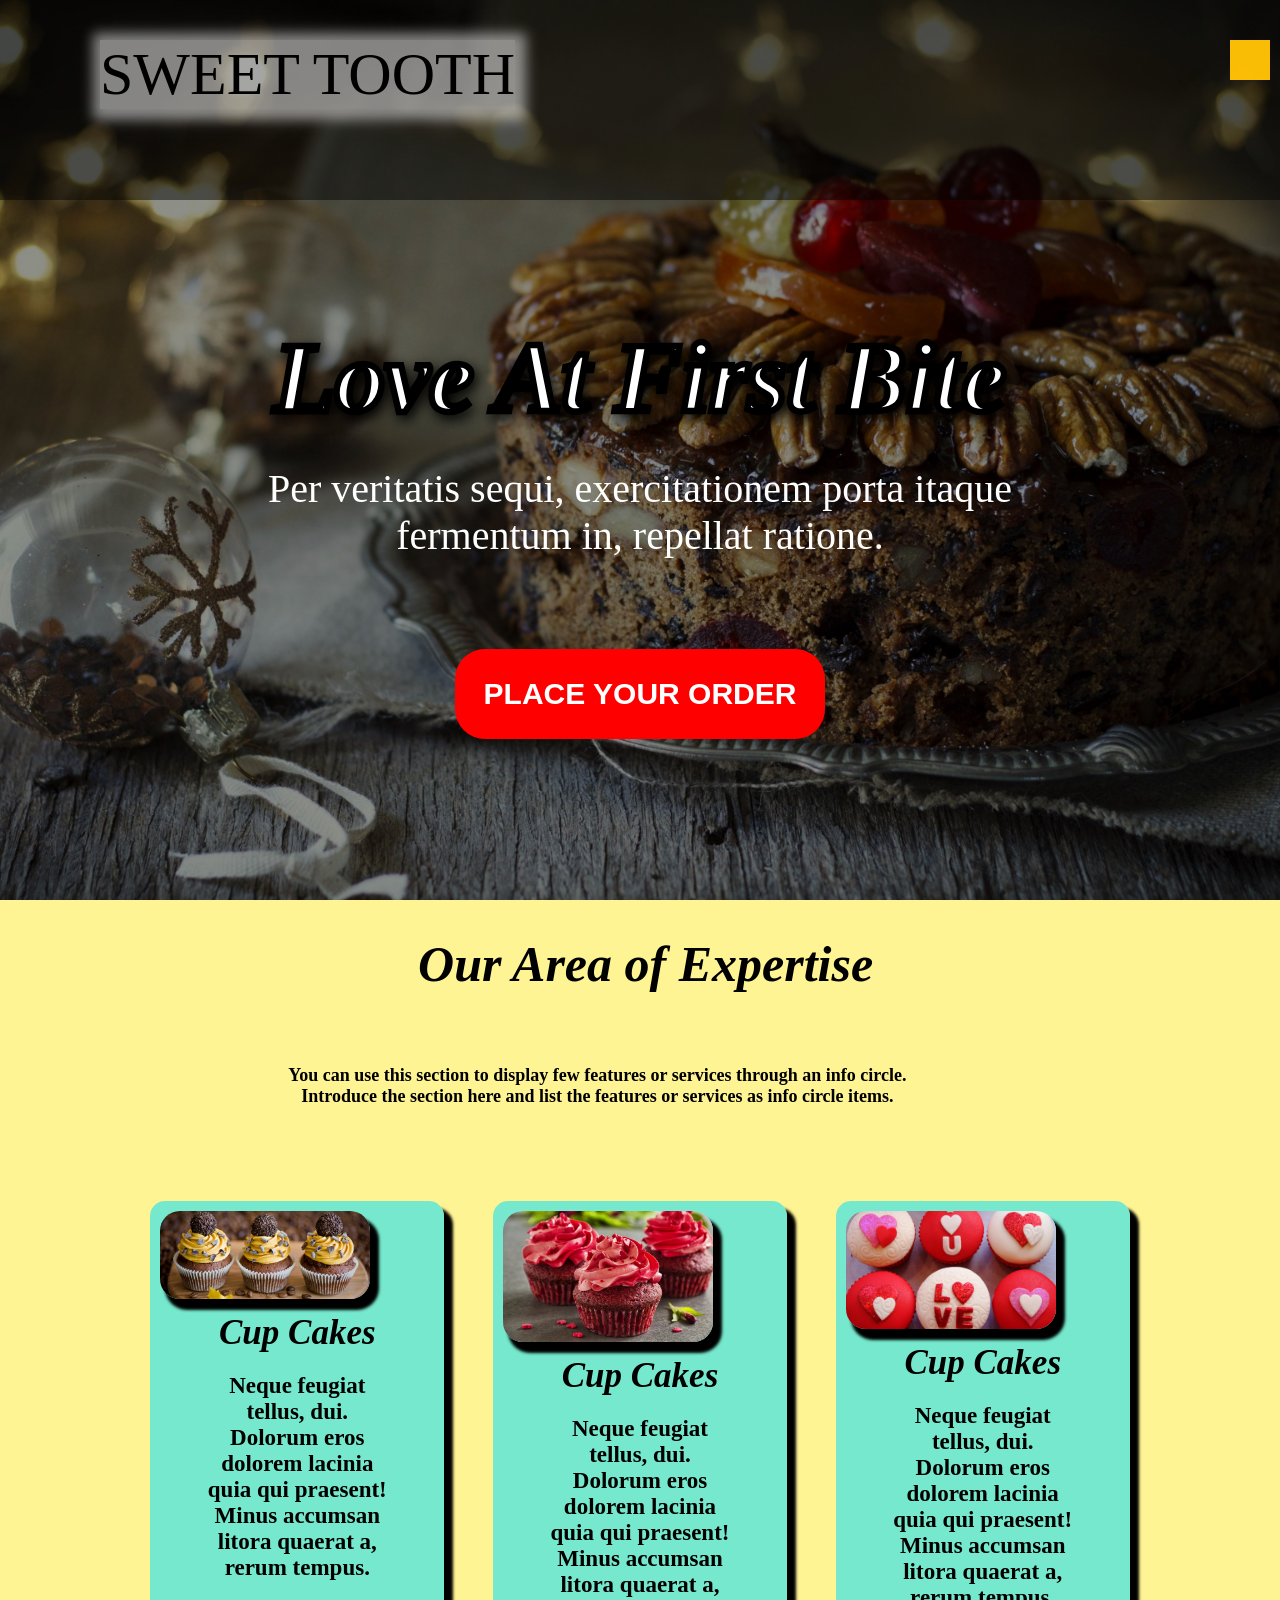
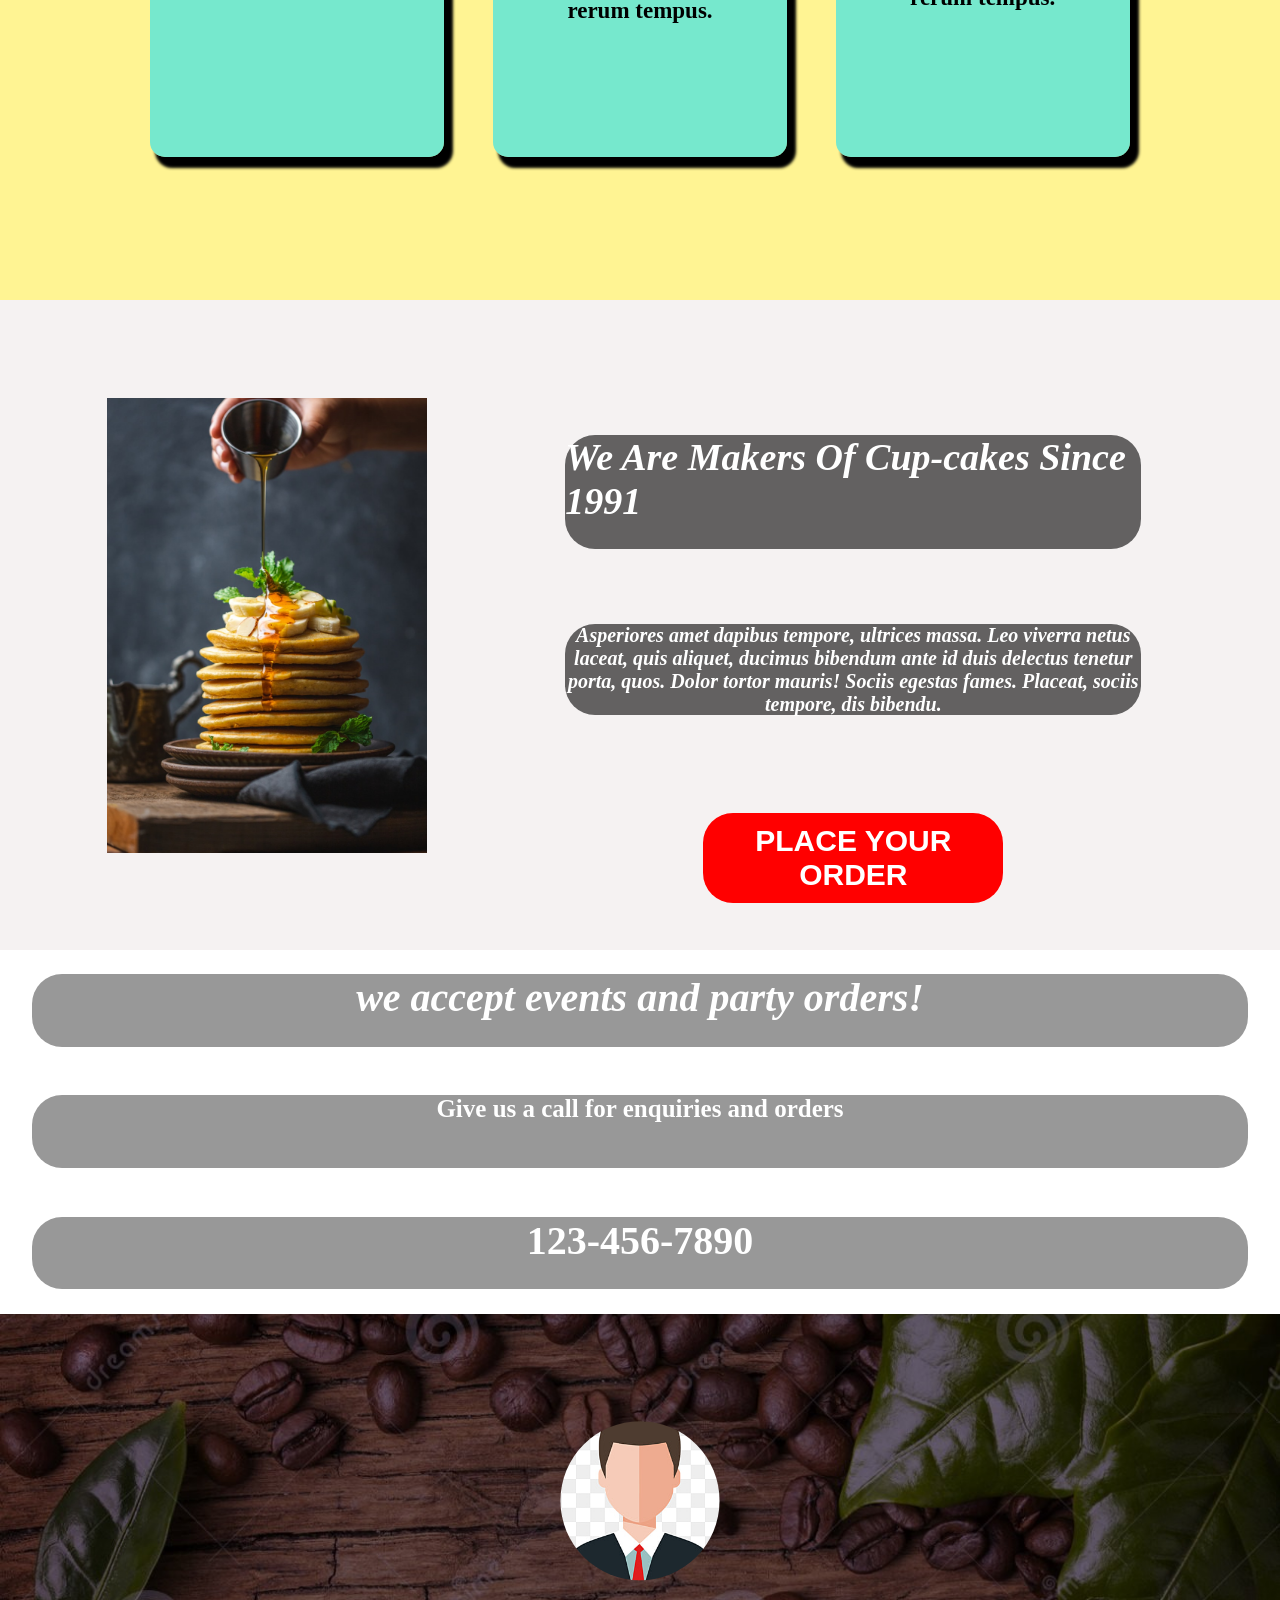
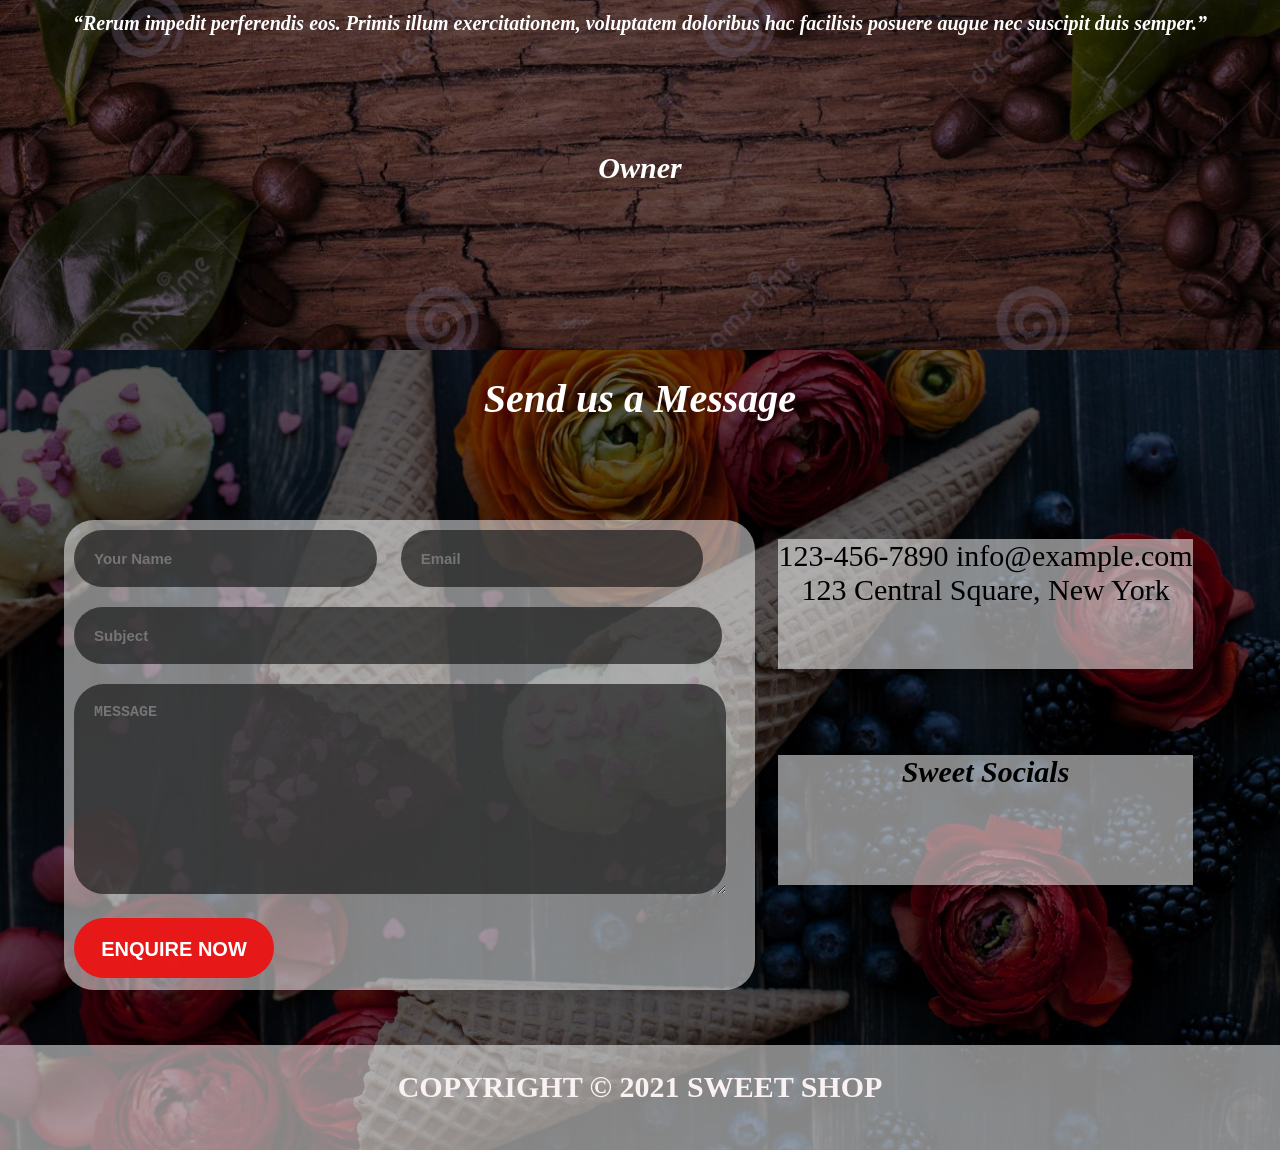
==== index.html @ 00f6d31e "website website" ====
<!DOCTYPE html>
<html lang="en">
<head>
    <meta charset="UTF-8">
    <meta http-equiv="X-UA-Compatible" content="IE=edge">
    <meta name="viewport" content="width=device-width, initial-scale=1.0">
    <title>Project-2</title>
    <link rel="stylesheet" href="/project-2.css">
    <link rel="preconnect" href="https://fonts.gstatic.com">
</head>
<body>
    <div id="container">


        <div id="box-1" class="box">

            

            <nav id="nav">
                <div class="logo">SWEET TOOTH</div>
                <div class="option" id="as">
                <ul type="none">
                    <li class="li1 li"> <a href="@"> HOME</a></li>
                    <li class="li2 li"> <a href="@"> ABOUT</a></li>
                    <li class="li3 li"> <a href="@">GALLERY</a> </li>
                    <li class="li4 li"> <a href="@"> OUR CAKES</a></li>
                    <li class="li5 li"> <a href="@"> CONTACT US</a></li>
                </ul>
            </div>
          <button class="bar" id="btn"  onclick="show()"></button>
            </nav>


            <div class="content"  id="con">
                <div class="first dabba">Love At First Bite</div>
                <div class="second dabba">Per veritatis sequi, exercitationem porta itaque fermentum in, repellat ratione.</div>
                    <div class="thrid dabba"><button class="btn">PLACE YOUR ORDER</button></div>
            </div>
        
        </div>



        <div id="box-2" class="box">
            <div class="innerbox">
            <div class="innerbox-1 ss">Our Area of Expertise
            </div>
            <div class="innerbox-2 ss">You can use this section to display few features or services through an info circle. Introduce the section here and list the features or services as info circle items.

            </div>
            <div class="innerbox-3">
                <div class="slide1 slide">
                    <img src="/cupcakes1.jpg" alt="">

                      <h3>Cup Cakes</h3>

                      <p class="para">Neque feugiat tellus, dui. Dolorum eros dolorem lacinia quia qui praesent! Minus accumsan litora quaerat a, rerum tempus.</p>

                </div>
                <div class="slide2 slide">
                    <img src="/cupcakes2.jpg" alt="">

                      <h3>Cup Cakes</h3>

                      <p class="para">Neque feugiat tellus, dui. Dolorum eros dolorem lacinia quia qui praesent! Minus accumsan litora quaerat a, rerum tempus.</p>

                </div>
                <div class="slide3 slide">
                    <img src="/cupcakes3.jpg" alt="">

                      <h3>Cup Cakes</h3>

                      <p class="para">Neque feugiat tellus, dui. Dolorum eros dolorem lacinia quia qui praesent! Minus accumsan litora quaerat a, rerum tempus.</p>

                </div>
            </div>
            </div>
        </div>
        <div id="box-3" class="box">

            <div class="box3inner1  inne"></div>
            <div class="box3inner2  inne">
                <div class="box3innerone1">We Are Makers Of Cup-cakes Since 1991</div>
                <div class="box3innerone2">Asperiores amet dapibus tempore, ultrices massa. Leo viverra netus laceat, quis aliquet, ducimus bibendum ante id duis delectus tenetur porta, quos. Dolor tortor mauris! Sociis egestas fames. Placeat, sociis tempore, dis bibendu.</div>
                <div class="box3innerone3 inne"><button class="btn">PLACE YOUR ORDER </button></div>
            </div>

        </div>
        <div id="box-4" class="box">
<div class="box4inner1">
    <div class="box4innerone1  iner">We Accept Events And Party Orders!</div>
    <div class="box4innerone2  iner">Give us a call for enquiries and orders</div>
    <div class="box4innerone3  iner">123-456-7890</div>
</div>
<div class="box4inner2">
    <div class="box4innertwo">
        <div class="box4innertwo1"><img src="/founder.jpg (2).jpg" alt=""></div>
        <div class="box4innertwo2">“Rerum impedit perferendis eos. Primis illum exercitationem, voluptatem doloribus hac facilisis posuere augue nec suscipit duis semper.”</div>
        <div class="box4innertwo3">Owner</div>
    </div>
</div>

        </div>
        <div id="box-5" class="box">
           <div class="box5inner1">Send us a Message</div>
           <div class="box5inner2">
               <div class="box5innerone1">
                   <form action="@">
                       <div class="naamemail">
                     <input type="text" placeholder="Your Name">
                     <input type="email" placeholder="Email">
                    </div>
                    <div class="sub">
                        <input type="text" placeholder="Subject">
                    </div>
                    <div class="address">
                    <textarea name="addres" id="addres" cols="30" rows="10" placeholder="MESSAGE"></textarea>
                    </div>
                    <div class="enqu">
                        <input type="submit" value="ENQUIRE NOW" >
                    </div>
                   </form>
               </div>
               <div class="box5innerone2">
                  
                   <div class="box5innertwo1  inr">123-456-7890
                    info@example.com
                    123 Central Square, New York</div>
                   <div class="box5innertwo2  inr">Sweet Socials</div>
                   <div class="box5innertwo3  ">
                </div>
                   
                   
               </div>
           </div>
           <div class="box5inner3">Copyright © 2021 Sweet Shop</div>
        </div>
        <!-- <div id="box-6" class="box">BOX-6</div> -->
    </div>


    <script>

       
         function show(){
            let bar=document.getElementById('btn');
         let option=document.getElementById('as');
         let con=document.getElementById('con');
             if(option.style.display=='none'){
                 option.style.display='block';
                 con.style.display='none';
             }
             else{
                 option.style.display='none';
                 con.style.display='block';
             }

         }

        //  let btn=documnt.getElementById('btn');
        //  btn.addEventListener('mouseover', function how(){
        //     let option=document.getElementById('as');
        //     if(option.style.display!='none'){
        //         option.style.display='none'
        //     }
        //     else{
        //         option.style.display='block';
        //     }
        //  });

    </script>

</body>
</html>
---- project-2.css ----
*{
    margin: 0%;
    padding: 0%;
}
#container{
    /* border: 2px solid black; */
    display: grid;
}
.box{
    /* border: 2px solid black; */
    width: 100%;
    height: 100vh;
}
#box-1{
    display: flex;
    flex-direction: column;
    /* justify-content: flex-start; */
    background: url('/cakes.jpg')  no-repeat center center/cover;
    /* filter: brightness(0.75) !important; */
   
}

.box-1inner{
    width: 100%;
    height: 100%;
    /* background-color: #0000005c; */
}


#nav{
    display: flex;
    /* border: 2px solid rgb(252, 248, 248); */
    width: 100%;
    height: 80px;
    /* filter: blur(1.8px); */
    color: white;
    background-color: rgba(0, 0, 0, 0.473);
}

.logo{
    /* border: 2px solid white;
     */
     box-shadow: 2px 2px 12px 9px hsl(0, 0%, 100%,0.5);
    font-size: 30px;
    background-color: hsl(0, 0%, 100%,0.5);
    color: black;
    text-align: center;
    position: absolute;
    left: 100px;
    top: 20px;
}

.bar{
    width: 20px;
    height: 20px;
    background-color: rgb(255 193 7 / 98%);
    position: absolute;
    right: 10px;
    top: 10px;
    display: none;
    border: none;
}
.option ul{
    display: flex;
    flex-direction: row;
    width: 595px;
    height: 20px;
    padding: 10px 20px;
    /* margin: 10px; */
    justify-content: left;
    background-color: hsl(0, 0%, 100%,0.5);
    box-shadow: 2px 2px 12px 9px hsl(0, 0%, 100%,0.5);
}
.option{
    margin-left: 19px;
    align-self: center;
    position: absolute;
    right: 50px;
}

 .li a{
    padding: 10px;
    color: black;
    text-decoration: none;
   font-weight: bolder;
}
.li a:hover{
    color: red;
}
.content{
    width: 800px;
    height: 500px;
    margin: auto;
    /* border: 2px solid white; */
}

.first{
    /* border: 2px solid white ; */
    width: 750px;
    margin: auto;
    margin-top: 20px;
    font-size: 80px;
    color: white;
    -webkit-text-strokes:0.5vw black;
    font-style: italic;
    font-family: cursive;
    font-weight: bolder;
    filter: drop-shadow(3px 5px 7px black);
    -webkit-text-stroke: 0.5vw black;
}
.second{
    width: 600px;
    /* border: 2px solid white ; */
    margin: auto;
    margin-top: 30px;
    font-size: 25px;
    color: white;
}
.thrid{
    width: 200px;
    /* border: 2px solid white; */
    margin: auto;
    margin-top: 30px;
}
.btn{
    width: 200px;
    height: 60px;
    color: white;
    background-color: red;
    border-radius: 30px;
    border: none;
    font-weight: bolder;
    margin-top: 60px;
}
.btn:hover{
    background-color: rgba(255, 0, 0, 0.589);
    color: black;
    font-weight: bolder;
}
#box-2{
    height: 1000px;
    background-color: #ffeb3b8c;
}

.innerbox{
    /* border: 2px solid black; */
    width: 85%;
    height: 95%;
    margin: auto;
}

.ss{
    /* border: 2px solid black; */
    width: 90%;
    height: 10%;
    margin: 35px 60px;

}

.innerbox-3{
    display: flex;
    flex-direction: row;
    justify-content: space-between;
    align-items: center;
    /* border: 2px solid black; */
    width: 90%;
    height: 65%;
    margin: auto;
   
}

.slide{
    /* border: 2px solid black; */
    width: 30%;
    height: 90%;
    border-radius: 15px;
    background-color: #27e1efa1;
    box-shadow: 7px 9px 3px 2px black !important;
}
.innerbox-1{
    font-size: 50px;
    text-align: center;
    font-weight: bolder;
    font-style: italic;
    font-family: cursive;
}
.innerbox-2{
    font-size: 20px;
    font-weight: bolder;
    font-family: cursive;
    text-align: center;
    width: 60%;
    margin: 20px 245px;
}
.innerbox-3 img{
    max-width: 328px;
    /* max-height: 300px; */
    margin: 10px;
    border-radius: 20px;
    box-shadow: 7px 9px 3px 2px black !important;
}

.innerbox-3 h3{
    /* border: 2px solid black; */
    width: 195px;
    height: 50px;
    margin: auto;
    font-size: 35px;
    text-align: center;
    font-weight: bolder;
    font-style: oblique;
    font-family: cursive;
}

.para{
    /* border: 2px solid black; */
    width: 195px;
    height: 220px;
    margin-top: 10px;
    margin: auto;
    font-size: 23px;
    font-weight: bolder;
    text-align: center;
    padding: 10px;
}


#box-3{
    height: 650px;
    display: flex;
    flex-direction: row;
    align-items: center;
    justify-content: space-evenly;
    background-color: #e6dfdf69;
}

.inne{
    /* border: 2px solid black; */
    height: 90%;
    width: 30%;
}

.box3inner1{
    width: 25%;
    background: url('/pancakes.jpg') no-repeat center center/cover;
}

.box3inner2{
    width: 50%;
    height: 70%;
}

.box3inner2{
    display: flex;
    flex-direction: column;
    align-items: center;
    justify-content: center;
}

.box3innerone1{
    /* border: 2px solid black; */
    width: 90%;
    height: 25%;
    margin-top: 15px;
    margin: auto;
    font-size: 38px;
    font-weight: bolder;
    font-style: italic;
    font-family: cursive;
    background-color: rgba(0, 0, 0, 0.596);
    color: white;
    border-radius: 30px;
}

.box3innerone2{
    /* border: 2px solid black; */
    width: 90%;
    height: 20%;
    margin: auto;
    text-align: center;
    font-size: 20px;
    font-weight: bolder;
    font-style: italic;
    background-color: rgba(0, 0, 0, 0.596);
    color: white;
    border-radius: 30px;
    /* margin: 10px 10px; */
}
.box3innerone3{
    width: 200px;
    height: 60px;
}

#box-4{
    height: 1000px;
    display: flex;
    flex-direction: column;
    background: url('/creamroll.jpg') no-repeat center center/cover;
    /* filter: brightness(.2); */
    background-attachment: fixed;
}
.box4inner1{
    /* border: 2px solid black; */
    width: 100%;
    height: 40%;
    display: flex;
    flex-direction: column;
    justify-content: space-between;
}

.iner{
    width: 50%;
    height: 20%;
    /* border: 2px solid black; */
    margin: auto;
    text-align: center;
}
.box4innerone1{
    font-size: 40px;
    font-weight: bolder;
    font-family: cursive;
    font-style: italic;
    text-transform: lowercase;
    background-color: rgba(0, 0, 0, 0.404);
    color: white;
    border-radius: 30px;
}

.box4innerone2{
    font-size: 25px;
    font-weight: bolder;
    font-family: cursive;
    background-color: rgba(0, 0, 0, 0.404);
    color: white;
    border-radius: 30px;
}
.box4innerone3{

    font-size: 40px;
    font-weight: bolder;
    font-family: fantasy;
    background-color: rgba(0, 0, 0, 0.404);
    color: white;
    border-radius: 30px;
}

.box4inner2{
    display: flex;
    justify-content: center;
    align-items: center;
    /* border: 2px solid black; */
    width: 100%;
    height: 70%;
    background: url('/coffeebeans.jpg') no-repeat center center/cover;
}

.box4innertwo{
    display: flex;
    flex-direction: column;
    justify-content: center;
    align-items: center;
    margin: 10px ;
    /* border: 2px solid black; */
    width: 60%;
    height: 50%;
}
.box4innertwo1 img{
    max-width: 215px;
    clip-path: circle(37% at 50% 50%);
}

.box4innertwo2{
/* border: 2px solid black; */
width: 95%;
height: 30%;
text-align: center;
font-size: 25px;
font-weight: bolder;
font-style: italic;
font-family: cursive;
color:white;
}

.box4innertwo3{
    /* border: 2px solid black; */
    width: 95%;
    height: 30%;
    text-align: center;
    padding-top: 20px;
    font-size: 35px;
    font-weight: bolder;
    font-style: italic;
    font-family: cursive;
    color:white;
}


#box-5{
    /* border: 2px solid black; */
    width: 100%;
    height: 800px;
    background: url('/icecream.jpg.jpg') no-repeat center center/cover;
    display: flex;
    flex-direction: column;
    justify-content: space-between;
    align-items: center;
}

.box5inner1{
    /* border: 2px solid rgb(236, 231, 231); */
    width: 70%;
    height: 10%;
    font-size: 40px;
    font-weight: bolder;
    font-style: italic;
    font-family: cursive;
    text-align: center;
    padding-top: 25px;
    color: white;
}
.box5inner2{
    /* border: 2px solid white; */
    width: 90%;
    height: 60%;
    margin-top: 10px;
    display: flex;
    flex-direction: row;
    justify-content: space-between;
    align-items: center;
}
.box5inner3{
    /* border: 2px solid white; */
    width: 100%;
    height: 10%;
    font-size: 30px;
    font-weight: bolder;
    text-transform: uppercase;
    text-align: center;
    padding-top: 25px;
    color: rgb(250, 242, 242);
    background-color: rgba(0, 0, 0, 0.568);
}
.box5innerone1{
    /* border: 2px solid rgb(253, 250, 250); */
    width:60%;
    height: 98%;
    background-color: rgba(255, 255, 255, 0.507);
    border-radius: 30px;
}

input,textarea{
    padding: 20px;
    font-size: 15px;
    font-weight: bolder;
    border: none;
    border-radius: 30px;
    background-color: rgb(20 21 21 / 66%);
    color: rgb(248, 239, 239);
    outline: none;
}
input[type="text"],input[type="email"]{
    width: 40%;
    margin: 10px;
}
input[placeholder="Subject"],textarea{
    width: 88.5%;
    margin: 10px;
}
input[type="submit"]{
    margin: 10px;
    width: 200px;
    height: 60px;
    background-color: #ec1111f0;
    border-radius: 30px;
    border: none;
    font-size: 20px;
    font-weight: bolder;
    color: white;
}

.box5innerone2{
    /* border: 2px solid white; */
    width: 40%;
    height: 90%;
    display: flex;
    flex-direction: column;
    justify-content: space-between;
}

.inr{
    /* border: 2px solid white; */
    width: 100%;
    height: 30%;
}

.box5innertwo1{
    width: 50%;
    align-self: center;
    font-size: 25px;
    color: white;
    text-align: center;
}
.box5innertwo2{
    width: 50%;
    color: white;
    align-self: center;
    font-size: 40px;
    font-weight: 900;
    font-style: italic;
    font-family: cursive;

}

.fab{
    max-width: 100px;
}

/* @MEDIA QUERIES START FROM HERE */


@media all and (max-width:480px){
    #box-1{
        background: url('/cakes.jpg')  no-repeat center center/cover;
        /* filter: brightness(0.5); */
        width: 100%;
    }
    #nav{
        height: 90px;
        width: 100%;
        flex-direction: column;
        position: unset;
        border-radius: 20px;
    }
    .logo{
        position: unset;
        height: 30px;
        margin: 20px;
        border: none;
    }
    .option{
        position: unset;
        width: 100%;
        margin-top: 30px;
        display: none;
    }
    .option ul{
        /* border: 2px solid white; */
        width: 83%;
        height: 215px;
        flex-direction: column;
        justify-content: center;
        align-items: center;
        /* margin: -5px; */
        margin-left: -5px;
        /* display: none; */
    
    }
    .li a{
        padding: 0px;
        color: black;
        text-decoration: none;
       font-size: 20px;
       font-weight: bolder;
    }
    .bar{
        display: block;
        top: 29px;
    }
    .content{
        width: 95%;
        height: 370px;
        /* margin: auto; */
        /* border: 2px solid white; */
    }
    
    .first{
        /* border: 2px solid white ; */
        width: 320px;
        margin: auto;
        margin-top: 20px;
        font-size: 35px;
        font-weight: bolder;
        color: white;
        -webkit-text-strokes:0.5vw black;
        font-style: italic;
        filter: drop-shadow(3px 5px 7px black);
        font-family: cursive;
      
    }
    .second{
        width: 315px;
        /* border: 2px solid white ; */
        margin: auto;
        margin-top: 30px;
        font-size: 20px;
        color: white;
        text-align: center;
    }
    .thrid{
        width: 200px;
        /* border: 2px solid white; */
        margin: auto;
        margin-top: 30px;
    }
    .btn{
        width: 200px;
        height: 60px;
        color: white;
        background-color: red;
        border-radius: 30px;
        border: none;
        font-weight: bolder;
    }
    

    .ss{
        /* border: 2px solid black; */
        width: 90%;
        height: 10%;
        margin: 22px 14px ;
    }

    .innerbox-3{
      
    flex-direction: column;
    height: 70%;

    }

    .slide{
        /* border: 2px solid black; */
        width: 93%;
        height: 30%;
    }

    .innerbox-1{
        font-size: 28px;
        font-weight: bolder;
    
    }
    .innerbox-2{
        font-size: 13px;
    }
    .innerbox-3 img{
       
    max-width: 210px;
    margin: 10px 15px;
    border-radius: 10px;
    }
    .innerbox-3 h3{
        margin: -5px 28px;
    }
    .para{
        display: none;
    }
   #box-3{
       flex-direction: column;
       height: 750px;
   }
   .box3inner1{
       width: 100%;
       height: 40%;
   }
   .box3inner2{
       width: 100%;
       height: 60%;
   }
   .box3innerone1{
       font-size: 30px;
       text-align: center;
   }
   .box3innerone2{
       font-size: 17px;
       margin: 70px;
       text-align: center;
   }
   .box3innerone3{
       margin-bottom: 20px;
   }
   .iner{
    width: 95%;
    height: 20%;
    /* border: 2px solid black; */
    margin: auto;
    text-align: center;
}
.box4innerone1{
    font-size: 33px;
    font-weight: bolder;
    font-family: cursive;
    font-style: italic;
    text-transform: lowercase;
}

.box4innerone2{
    font-size: 19px;
    font-weight: bolder;
    font-family: cursive;
}
.box4innerone3{

    font-size: 40px;
    font-weight: bolder;
    font-family: fantasy;
}

.box4innertwo{
    display: flex;
    flex-direction: column;
    justify-content: center;
    align-items: center;
    margin: 10px;
    /* border: 2px solid black; */
    width: 85%;
    height: 85%;
}

.box4innertwo1 img{
    max-width: 215px;
    clip-path: circle(37% at 50% 50%);
}

.box4innertwo2{
/* border: 2px solid black; */
width: 95%;
height: 30%;
text-align: center;
font-size: 20px;
font-weight: bolder;
font-style: italic;
font-family: cursive;
}

.box4innertwo3{
    /* border: 2px solid black; */
    width: 95%;
    height: 30%;
    text-align: center;
    padding-top: 20px;
    font-size: 30px;
    font-weight: bolder;
    font-style: italic;
    font-family: cursive;
}

#box-5{
    height: 1000px;
}
.box5inner1{
    width: 100%;
    font-size: 34px;
}

.box5inner2{
    flex-direction: column;
    width: 100%;
    height: 83%;
}

.box5inner3{
    font-size: 17px;
}

.box5innerone1{
    width: 100%;
}
input[type="text"],input[type="email"]{
    width: 30%;
}
input[placeholder="Subject"]{
    display: none;
}
input[type='submit']{
    align-self: center;
}
textarea{
    margin: 5px;
}

.inr{
    width: 100%;
    height: 20%;
    justify-content: space-around;
    padding: 25px 0px;
    text-align: center;
}


/* .box5innertwo2{
    height: 30%;
} */
.box5inner3{
    height: 5%;
}

.box5innerone2{
    flex-direction: column;
    width: 100%;
}

}


@media all and (min-width:500px) and (max-width:780px){

    #nav{
        height: 170px;
    }

     .logo{
         font-size: 50px;
         margin-top: 15px;
     }

    .option{
        display: none;
    }
    .bar{
        display: block;
        right: 10px;
        top: 40px;
        width: 35px;
        height: 35px;
    
    }
    .option{
        position: unset;
        width: 100%;
        margin-top: 30px;
        display: none;
        margin-top: 455px;
    }
    .option ul{
        /* border: 2px solid white; */
        width: 91%;
        height: 215px;
        flex-direction: column;
        justify-content: center;
        align-items: center;
        /* margin: -5px; */
        margin-left: -5px;
        /* display: none; */
    
    }
    .li a{
        
    padding: 0px;
    color: black;
    text-decoration: none;
    font-size: 35px;

    }

   .content{
       width: 750px;
       margin: auto;
   }

   .first{
       width: 700px;
       text-align: center;
       filter: drop-shadow(3px 5px 7px black);
    
    
   }
   .ss{
    /* border: 2px solid black; */
    width: 90%;
    height: 10%;
    margin: 22px 30px ;
}
.innerbox-3 img{
    max-width: 160px;
}
.innerbox-3 h3{
    width: 150px;
    font-size: 30px;
}

.para{
        width: 130px;
    font-size: 21px;
}
.box3inner1{
    height: 70%;
}
.box3innerone1{
    font-size: 31px;
}
.box3innerone2{
font-size: 17px;
}

.box3innerone3{
    margin-bottom: 40px;
}
.iner{
    width: 95%;
    height: 20%;
    /* border: 2px solid black; */
    margin: auto;
    text-align: center;
}
.box4innerone1{
    font-size: 40px;
    font-weight: bolder;
    font-family: cursive;
    font-style: italic;
    text-transform: lowercase;
}

.box4innerone2{
    font-size: 25px;
    font-weight: bolder;
    font-family: cursive;
}
.box4innerone3{

    font-size: 40px;
    font-weight: bolder;
    font-family: fantasy;
}

.box4innertwo{
    display: flex;
    flex-direction: column;
    justify-content: center;
    align-items: center;
    margin: 10px;
    /* border: 2px solid black; */
    width: 102%;
    height: 75%;
}

.box4innertwo1 img{
    max-width: 215px;
    clip-path: circle(37% at 50% 50%);
}

.box4innertwo2{
/* border: 2px solid black; */
width: 95%;
height: 30%;
text-align: center;
font-size: 20px;
font-weight: bolder;
font-style: italic;
font-family: cursive;
}

.box4innertwo3{
    /* border: 2px solid black; */
    width: 95%;
    height: 30%;
    text-align: center;
    padding-top: 20px;
    font-size: 30px;
    font-weight: bolder;
    font-style: italic;
    font-family: cursive;
    
}
input[type="text"],input[type="email"]{
    width: 30%;
}
input[placeholder="Subject"]{
    width: 77%;
}

.inr{
    width: 90%;
    font-size: 30px;
    text-align: center;
    color: black;
    background-color: #ffffff85;
}
.box5inner3{
    background-color: #ffffff85;
}

}

@media all and (min-width:1000px) and (max-width:1450px){
#nav{
    height: 200px;

}
.logo{
    font-size: 60px;
    top: 40px;
}

.option{
    display: none;
}
.bar{
    display: block;
    right: 10px;
    top: 40px;
    width: 35px;
    height: 35px;

}
.option{
    position: unset;
    width: 100%;
    margin-top: 30px;
    display: none;
    margin-top: 630px;
}
.option ul{
    /* border: 2px solid white; */
    width: 95%;
    height: 340px;
    flex-direction: column;
    justify-content: center;
    align-items: center;
    /* margin: -5px; */
    margin-left: -5px;
    /* display: none; */

}
.li a{
    
padding: 0px;
color: black;
text-decoration: none;
font-size: 45px;
font-weight: bolder;

}
.content{
    width: 1000px;
    margin: auto;
}
.first{
    width: 950px;
    text-align: center;
    filter: drop-shadow(3px 5px 7px black);
     font-size: 100px;
     font-weight: bolder;
}
.second{
    width: 900px;
    font-size: 40px;
    text-align: center;
}
.thrid{
 
    width: 370px;
    height: 90px;
    font-size: 30px;

}
.btn{
    width: 200px;width: 370px;
    height: 90px;
    font-size: 30px;
}
.bar{
    width: 40px;
    height: 40px;
}

.innerbox-2{
    font-size: 18px;
    margin: 10px 175px
}

.innerbox-3 img{
    max-width: 210px;
}
.box3inner1{
    height: 70%;
}

.box3innerone3{
    width: 300px;
    height: 100px;

}
.box3innerone3 .btn{
    width: 300px;
}

.iner{
    width: 95%;
    height: 20%;
    /* border: 2px solid black; */
    margin: auto;
    text-align: center;
}
.box4innerone1{
    font-size: 40px;
    font-weight: bolder;
    font-family: cursive;
    font-style: italic;
    text-transform: lowercase;
}

.box4innerone2{
    font-size: 25px;
    font-weight: bolder;
    font-family: cursive;
}
.box4innerone3{

    font-size: 40px;
    font-weight: bolder;
    font-family: fantasy;
}

.box4innertwo{
    display: flex;
    flex-direction: column;
    justify-content: center;
    align-items: center;
    margin: 10px;
    /* border: 2px solid black; */
    width: 102%;
    height: 75%;
}

.box4innertwo1 img{
    max-width: 215px;
    clip-path: circle(37% at 50% 50%);
}

.box4innertwo2{
/* border: 2px solid black; */
width: 95%;
height: 30%;
text-align: center;
font-size: 20px;
font-weight: bolder;
font-style: italic;
font-family: cursive;
}

.box4innertwo3{
    /* border: 2px solid black; */
    width: 95%;
    height: 30%;
    text-align: center;
    padding-top: 20px;
    font-size: 30px;
    font-weight: bolder;
    font-style: italic;
    font-family: cursive;
}
input[type="text"],input[type="email"]{
    width: 38%;
}
input[placeholder="Subject"]{
    width: 88%;
}

.inr{
    width: 90%;
    font-size: 30px;
    text-align: center;
    color: black;
    background-color: #ffffff85;
}
.box5inner3{
    background-color: #ffffff85;
}
}
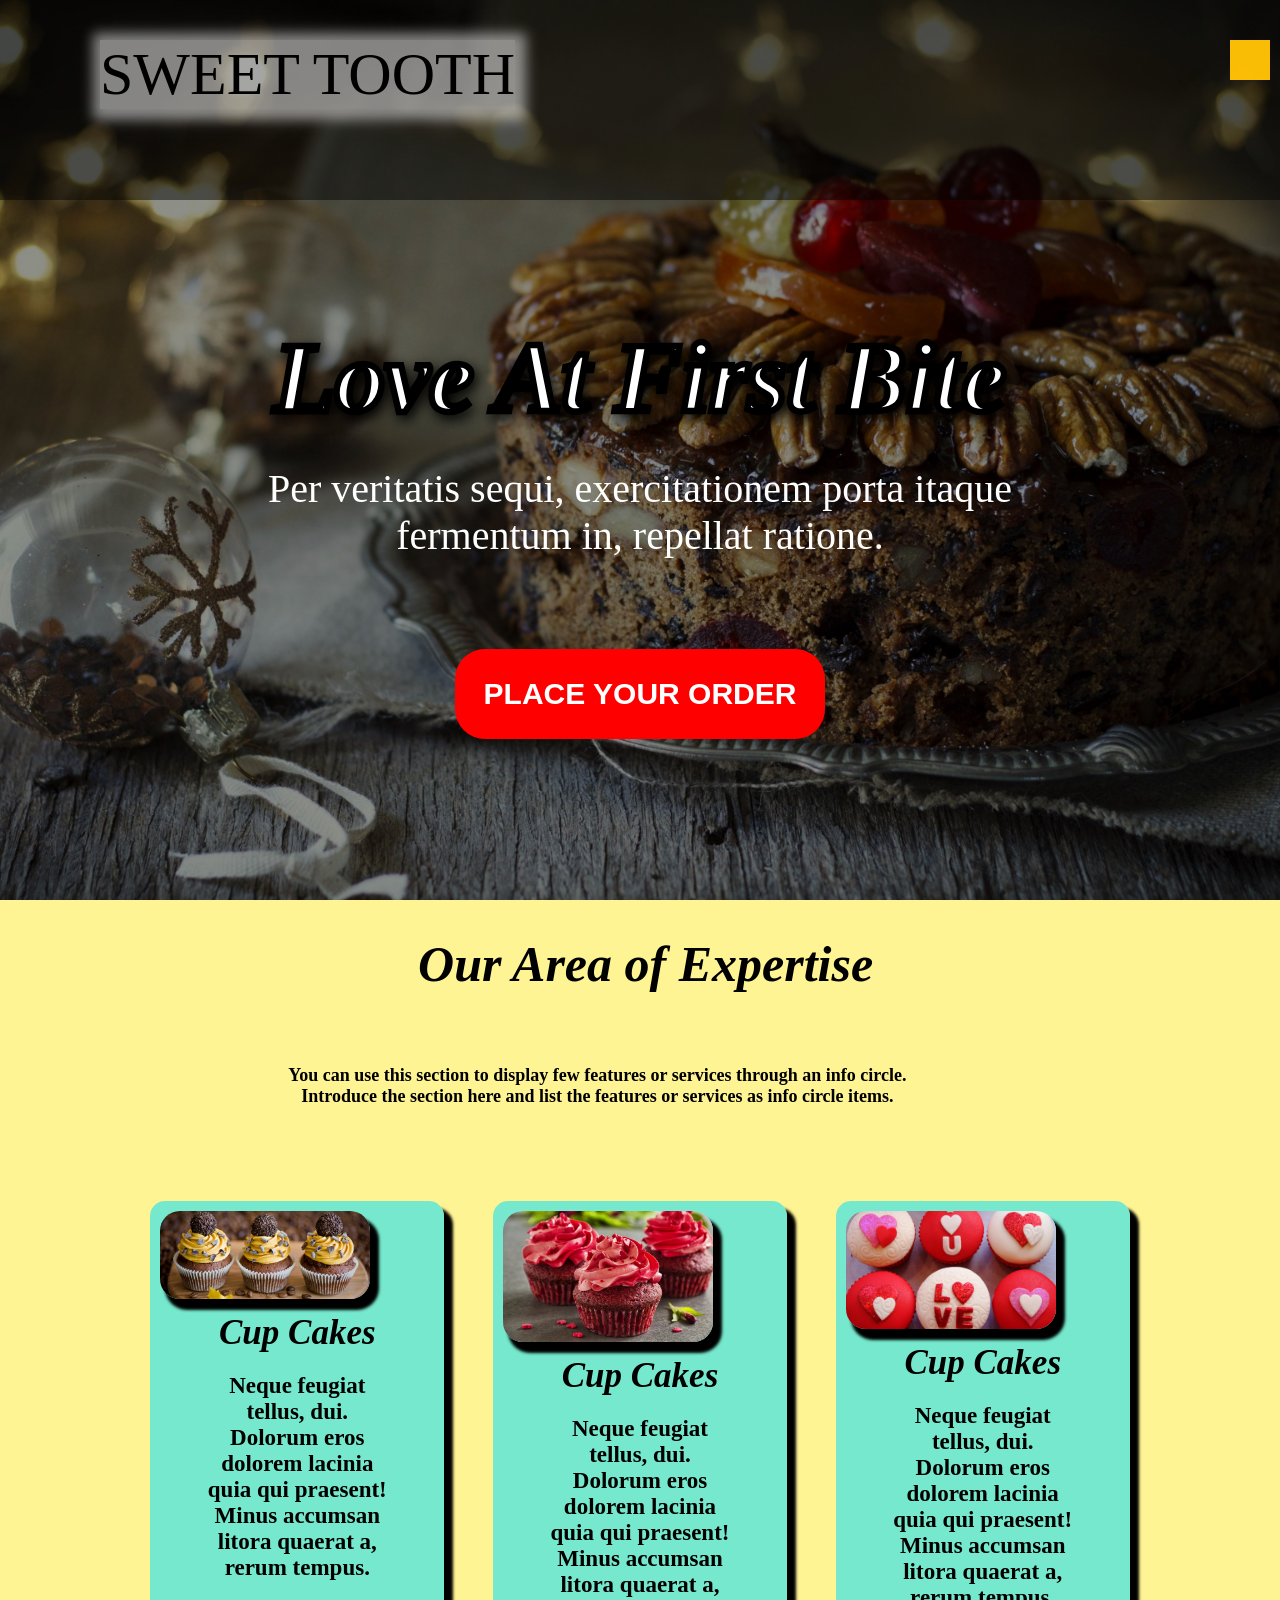
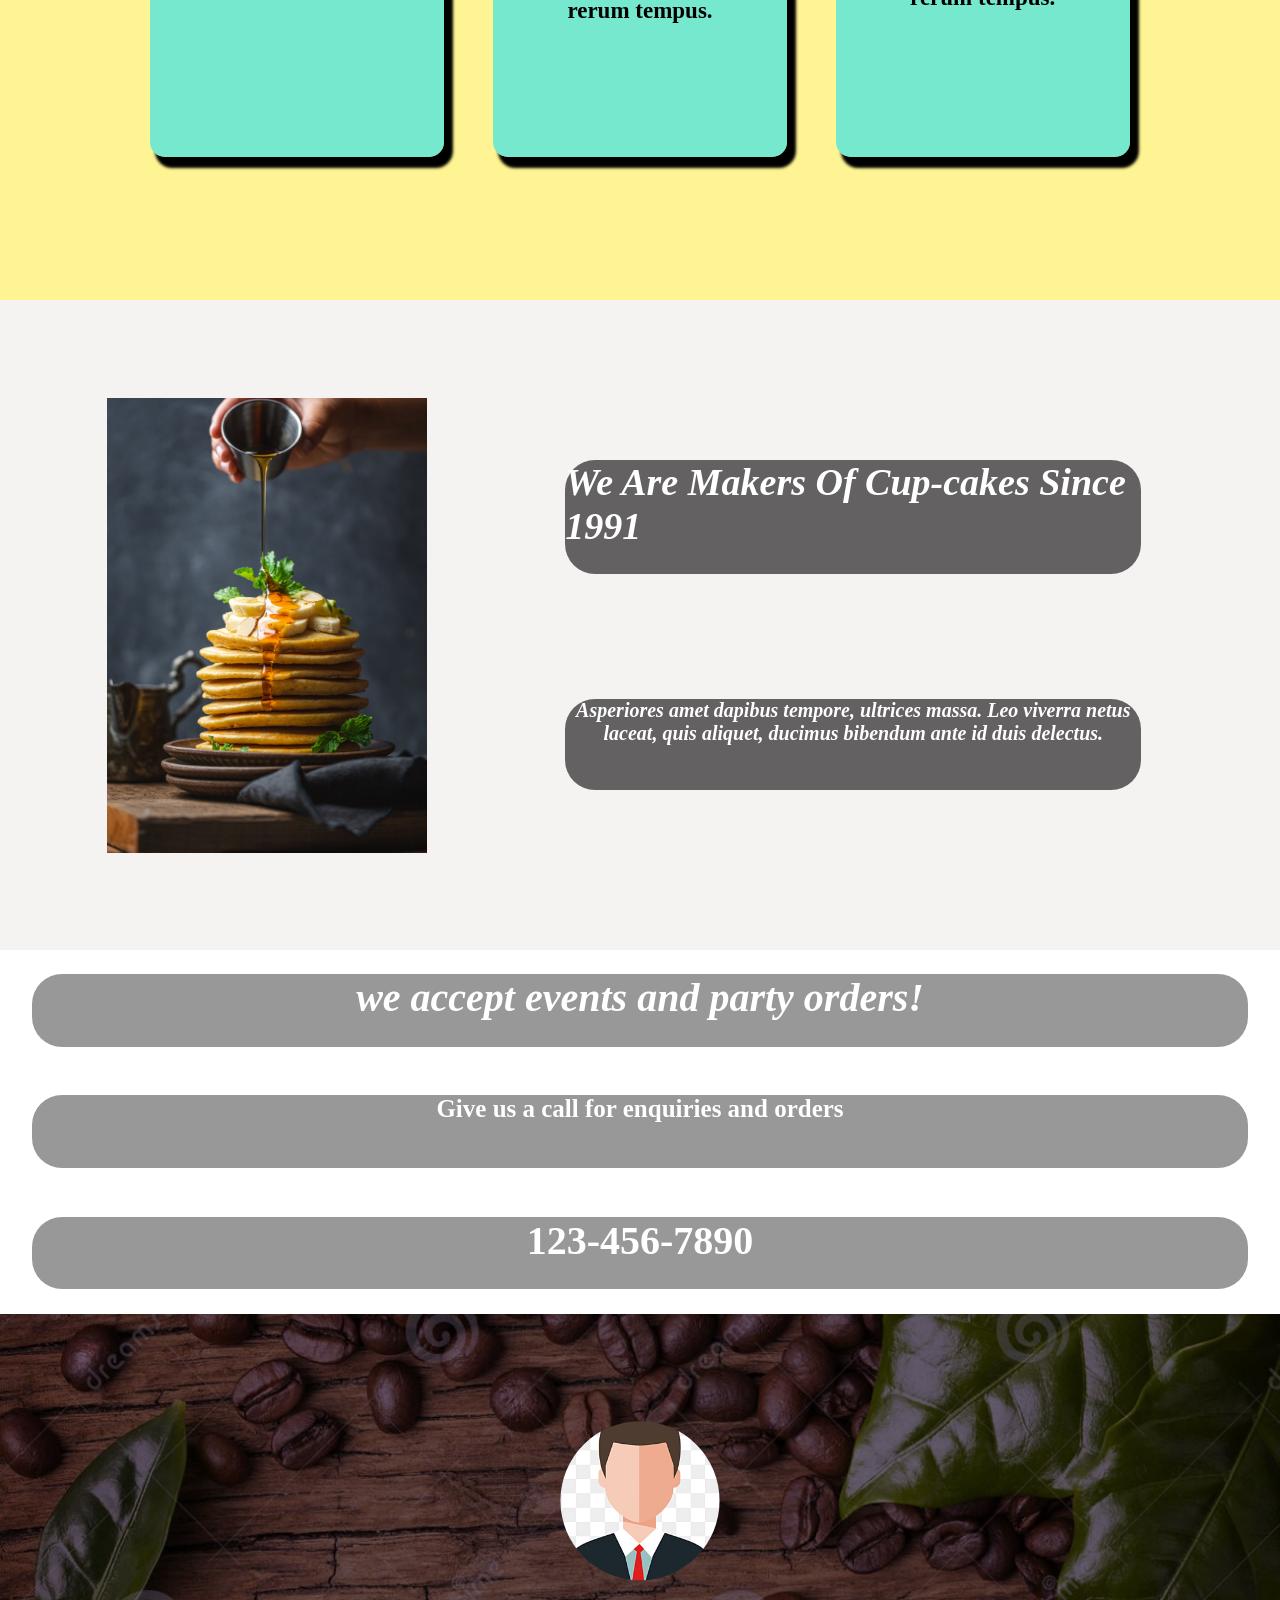
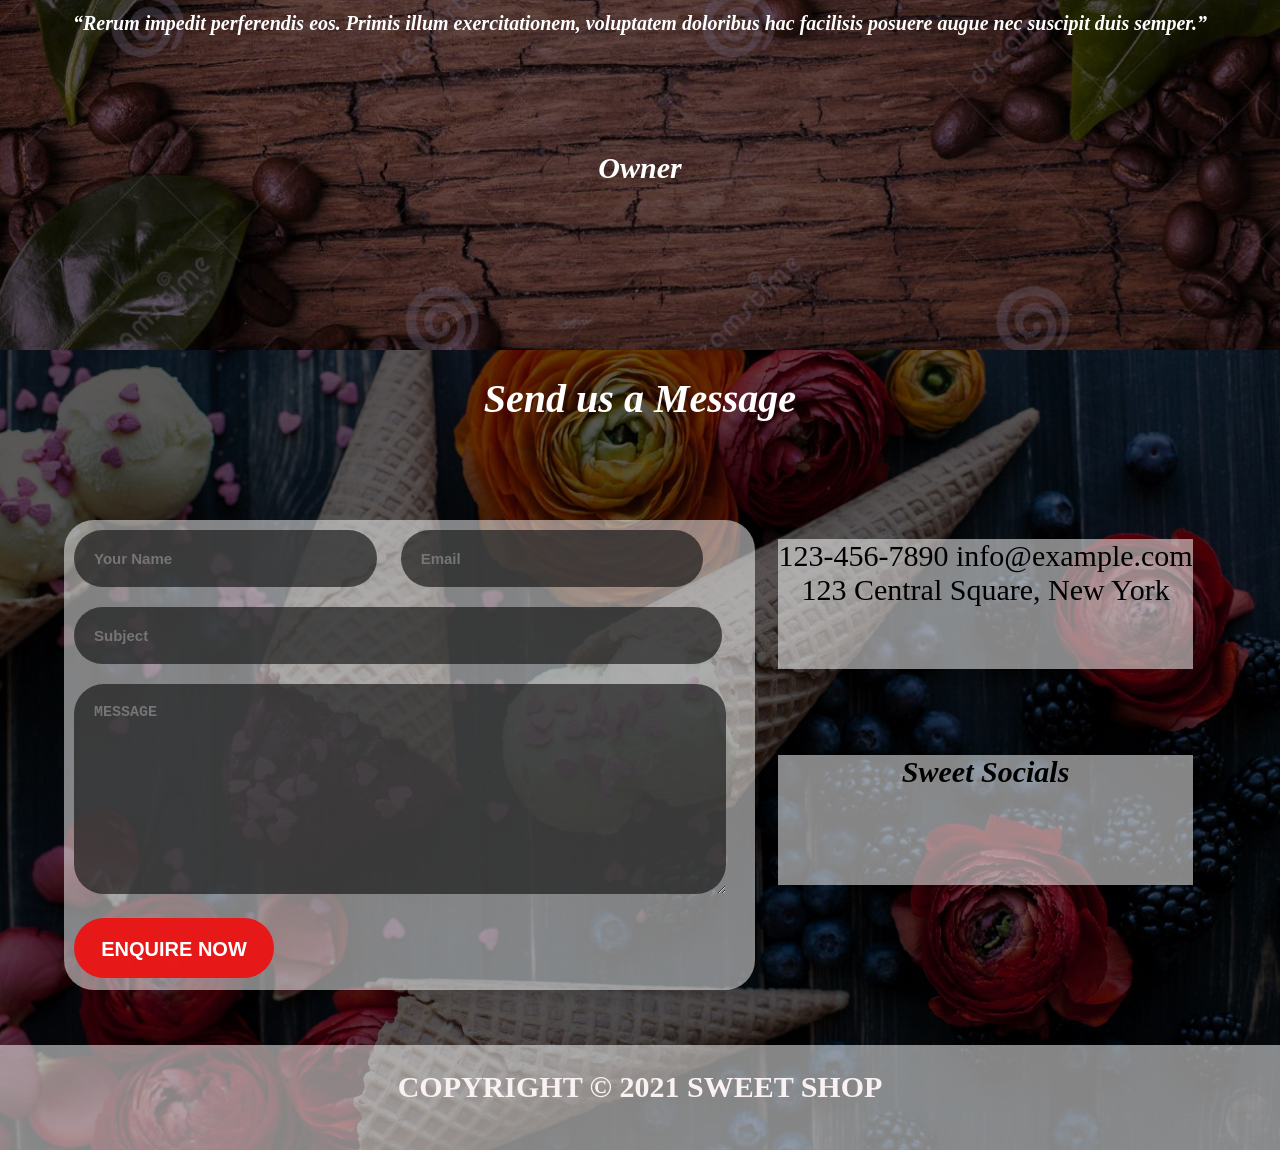
==== commit 12817135: "wev wer" ====
--- a/index.html
+++ b/index.html
@@ -5,7 +5,7 @@
     <meta http-equiv="X-UA-Compatible" content="IE=edge">
     <meta name="viewport" content="width=device-width, initial-scale=1.0">
     <title>Project-2</title>
-    <link rel="stylesheet" href="/project-2.css">
+    <link rel="stylesheet" href="/index.css">
     <link rel="preconnect" href="https://fonts.gstatic.com">
 </head>
 <body>
@@ -81,8 +81,8 @@
             <div class="box3inner1  inne"></div>
             <div class="box3inner2  inne">
                 <div class="box3innerone1">We Are Makers Of Cup-cakes Since 1991</div>
-                <div class="box3innerone2">Asperiores amet dapibus tempore, ultrices massa. Leo viverra netus laceat, quis aliquet, ducimus bibendum ante id duis delectus tenetur porta, quos. Dolor tortor mauris! Sociis egestas fames. Placeat, sociis tempore, dis bibendu.</div>
-                <div class="box3innerone3 inne"><button class="btn">PLACE YOUR ORDER </button></div>
+                <div class="box3innerone2">Asperiores amet dapibus tempore, ultrices massa. Leo viverra netus laceat, quis aliquet, ducimus bibendum ante id duis delectus.</div>
+                <!-- <div class="box3innerone3 inne"><button class="btn">PLACE YOUR ORDER </button></div> -->
             </div>
 
         </div>
--- a/index.css
+++ b/index.css
@@ -0,0 +1,1168 @@
+*{
+    margin: 0%;
+    padding: 0%;
+}
+#container{
+    /* border: 2px solid black; */
+    display: grid;
+}
+.box{
+    /* border: 2px solid black; */
+    width: 100%;
+    height: 100vh;
+}
+#box-1{
+    display: flex;
+    flex-direction: column;
+    /* justify-content: flex-start; */
+    background: url('/cakes.jpg')  no-repeat center center/cover;
+    /* filter: brightness(0.75) !important; */
+   
+}
+
+.box-1inner{
+    width: 100%;
+    height: 100%;
+    /* background-color: #0000005c; */
+}
+
+
+#nav{
+    display: flex;
+    /* border: 2px solid rgb(252, 248, 248); */
+    width: 100%;
+    height: 80px;
+    /* filter: blur(1.8px); */
+    color: white;
+    background-color: rgba(0, 0, 0, 0.473);
+}
+
+.logo{
+    /* border: 2px solid white;
+     */
+     box-shadow: 2px 2px 12px 9px hsl(0, 0%, 100%,0.5);
+    font-size: 30px;
+    background-color: hsl(0, 0%, 100%,0.5);
+    color: black;
+    text-align: center;
+    position: absolute;
+    left: 100px;
+    top: 20px;
+}
+
+.bar{
+    width: 20px;
+    height: 20px;
+    background-color: rgb(255 193 7 / 98%);
+    position: absolute;
+    right: 10px;
+    top: 10px;
+    display: none;
+    border: none;
+}
+.option ul{
+    display: flex;
+    flex-direction: row;
+    width: 595px;
+    height: 20px;
+    padding: 10px 20px;
+    /* margin: 10px; */
+    justify-content: left;
+    background-color: hsl(0, 0%, 100%,0.5);
+    box-shadow: 2px 2px 12px 9px hsl(0, 0%, 100%,0.5);
+}
+.option{
+    margin-left: 19px;
+    align-self: center;
+    position: absolute;
+    right: 50px;
+}
+
+ .li a{
+    padding: 10px;
+    color: black;
+    text-decoration: none;
+   font-weight: bolder;
+}
+.li a:hover{
+    color: red;
+}
+.content{
+    width: 800px;
+    height: 500px;
+    margin: auto;
+    /* border: 2px solid white; */
+}
+
+.first{
+    /* border: 2px solid white ; */
+    width: 750px;
+    margin: auto;
+    margin-top: 20px;
+    font-size: 80px;
+    color: white;
+    -webkit-text-strokes:0.5vw black;
+    font-style: italic;
+    font-family: cursive;
+    font-weight: bolder;
+    filter: drop-shadow(3px 5px 7px black);
+    -webkit-text-stroke: 0.5vw black;
+}
+.second{
+    width: 600px;
+    /* border: 2px solid white ; */
+    margin: auto;
+    margin-top: 30px;
+    font-size: 25px;
+    color: white;
+}
+.thrid{
+    width: 200px;
+    /* border: 2px solid white; */
+    margin: auto;
+    margin-top: 30px;
+}
+.btn{
+    width: 200px;
+    height: 60px;
+    color: white;
+    background-color: red;
+    border-radius: 30px;
+    border: none;
+    font-weight: bolder;
+    margin-top: 60px;
+}
+.btn:hover{
+    background-color: rgba(255, 0, 0, 0.589);
+    color: black;
+    font-weight: bolder;
+}
+#box-2{
+    height: 1000px;
+    background-color: #ffeb3b8c;
+}
+
+.innerbox{
+    /* border: 2px solid black; */
+    width: 85%;
+    height: 95%;
+    margin: auto;
+}
+
+.ss{
+    /* border: 2px solid black; */
+    width: 90%;
+    height: 10%;
+    margin: 35px 60px;
+
+}
+
+.innerbox-3{
+    display: flex;
+    flex-direction: row;
+    justify-content: space-between;
+    align-items: center;
+    /* border: 2px solid black; */
+    width: 90%;
+    height: 65%;
+    margin: auto;
+   
+}
+
+.slide{
+    /* border: 2px solid black; */
+    width: 30%;
+    height: 90%;
+    border-radius: 15px;
+    background-color: #27e1efa1;
+    box-shadow: 7px 9px 3px 2px black !important;
+}
+.innerbox-1{
+    font-size: 50px;
+    text-align: center;
+    font-weight: bolder;
+    font-style: italic;
+    font-family: cursive;
+}
+.innerbox-2{
+    font-size: 20px;
+    font-weight: bolder;
+    font-family: cursive;
+    text-align: center;
+    width: 60%;
+    margin: 20px 245px;
+}
+.innerbox-3 img{
+    max-width: 328px;
+    /* max-height: 300px; */
+    margin: 10px;
+    border-radius: 20px;
+    box-shadow: 7px 9px 3px 2px black !important;
+}
+
+.innerbox-3 h3{
+    /* border: 2px solid black; */
+    width: 195px;
+    height: 50px;
+    margin: auto;
+    font-size: 35px;
+    text-align: center;
+    font-weight: bolder;
+    font-style: oblique;
+    font-family: cursive;
+}
+
+.para{
+    /* border: 2px solid black; */
+    width: 195px;
+    height: 220px;
+    margin-top: 10px;
+    margin: auto;
+    font-size: 23px;
+    font-weight: bolder;
+    text-align: center;
+    padding: 10px;
+}
+
+
+#box-3{
+    height: 650px;
+    display: flex;
+    flex-direction: row;
+    align-items: center;
+    justify-content: space-evenly;
+    background-color: #e6dfdf69;
+}
+
+.inne{
+    /* border: 2px solid black; */
+    height: 90%;
+    width: 30%;
+}
+
+.box3inner1{
+    width: 25%;
+    background: url('/pancakes.jpg') no-repeat center center/cover;
+}
+
+.box3inner2{
+    width: 50%;
+    height: 70%;
+}
+
+.box3inner2{
+    display: flex;
+    flex-direction: column;
+    align-items: center;
+    justify-content: center;
+}
+
+.box3innerone1{
+    /* border: 2px solid black; */
+    width: 90%;
+    height: 25%;
+    margin-top: 15px;
+    margin: auto;
+    font-size: 38px;
+    font-weight: bolder;
+    font-style: italic;
+    font-family: cursive;
+    background-color: rgba(0, 0, 0, 0.596);
+    color: white;
+    border-radius: 30px;
+}
+
+.box3innerone2{
+    /* border: 2px solid black; */
+    width: 90%;
+    height: 20%;
+    margin: auto;
+    text-align: center;
+    font-size: 20px;
+    font-weight: bolder;
+    font-style: italic;
+    background-color: rgba(0, 0, 0, 0.596);
+    color: white;
+    border-radius: 30px;
+    /* margin: 10px 10px; */
+}
+.box3innerone3{
+    width: 200px;
+    height: 60px;
+}
+
+#box-4{
+    height: 1000px;
+    display: flex;
+    flex-direction: column;
+    background: url('/creamroll.jpg') no-repeat center center/cover;
+    /* filter: brightness(.2); */
+    background-attachment: fixed;
+}
+.box4inner1{
+    /* border: 2px solid black; */
+    width: 100%;
+    height: 40%;
+    display: flex;
+    flex-direction: column;
+    justify-content: space-between;
+}
+
+.iner{
+    width: 50%;
+    height: 20%;
+    /* border: 2px solid black; */
+    margin: auto;
+    text-align: center;
+}
+.box4innerone1{
+    font-size: 40px;
+    font-weight: bolder;
+    font-family: cursive;
+    font-style: italic;
+    text-transform: lowercase;
+    background-color: rgba(0, 0, 0, 0.404);
+    color: white;
+    border-radius: 30px;
+}
+
+.box4innerone2{
+    font-size: 25px;
+    font-weight: bolder;
+    font-family: cursive;
+    background-color: rgba(0, 0, 0, 0.404);
+    color: white;
+    border-radius: 30px;
+}
+.box4innerone3{
+
+    font-size: 40px;
+    font-weight: bolder;
+    font-family: fantasy;
+    background-color: rgba(0, 0, 0, 0.404);
+    color: white;
+    border-radius: 30px;
+}
+
+.box4inner2{
+    display: flex;
+    justify-content: center;
+    align-items: center;
+    /* border: 2px solid black; */
+    width: 100%;
+    height: 70%;
+    background: url('/coffeebeans.jpg') no-repeat center center/cover;
+}
+
+.box4innertwo{
+    display: flex;
+    flex-direction: column;
+    justify-content: center;
+    align-items: center;
+    margin: 10px ;
+    /* border: 2px solid black; */
+    width: 60%;
+    height: 50%;
+}
+.box4innertwo1 img{
+    max-width: 215px;
+    clip-path: circle(37% at 50% 50%);
+}
+
+.box4innertwo2{
+/* border: 2px solid black; */
+width: 95%;
+height: 30%;
+text-align: center;
+font-size: 25px;
+font-weight: bolder;
+font-style: italic;
+font-family: cursive;
+color:white;
+}
+
+.box4innertwo3{
+    /* border: 2px solid black; */
+    width: 95%;
+    height: 30%;
+    text-align: center;
+    padding-top: 20px;
+    font-size: 35px;
+    font-weight: bolder;
+    font-style: italic;
+    font-family: cursive;
+    color:white;
+}
+
+
+#box-5{
+    /* border: 2px solid black; */
+    width: 100%;
+    height: 800px;
+    background: url('/icecream.jpg.jpg') no-repeat center center/cover;
+    display: flex;
+    flex-direction: column;
+    justify-content: space-between;
+    align-items: center;
+}
+
+.box5inner1{
+    /* border: 2px solid rgb(236, 231, 231); */
+    width: 70%;
+    height: 10%;
+    font-size: 40px;
+    font-weight: bolder;
+    font-style: italic;
+    font-family: cursive;
+    text-align: center;
+    padding-top: 25px;
+    color: white;
+}
+.box5inner2{
+    /* border: 2px solid white; */
+    width: 90%;
+    height: 60%;
+    margin-top: 10px;
+    display: flex;
+    flex-direction: row;
+    justify-content: space-between;
+    align-items: center;
+}
+.box5inner3{
+    /* border: 2px solid white; */
+    width: 100%;
+    height: 10%;
+    font-size: 30px;
+    font-weight: bolder;
+    text-transform: uppercase;
+    text-align: center;
+    padding-top: 25px;
+    color: rgb(250, 242, 242);
+    background-color: rgba(0, 0, 0, 0.568);
+}
+.box5innerone1{
+    /* border: 2px solid rgb(253, 250, 250); */
+    width:60%;
+    height: 98%;
+    background-color: rgba(255, 255, 255, 0.507);
+    border-radius: 30px;
+}
+
+input,textarea{
+    padding: 20px;
+    font-size: 15px;
+    font-weight: bolder;
+    border: none;
+    border-radius: 30px;
+    background-color: rgb(20 21 21 / 66%);
+    color: rgb(248, 239, 239);
+    outline: none;
+}
+input[type="text"],input[type="email"]{
+    width: 40%;
+    margin: 10px;
+}
+input[placeholder="Subject"],textarea{
+    width: 88.5%;
+    margin: 10px;
+}
+input[type="submit"]{
+    margin: 10px;
+    width: 200px;
+    height: 60px;
+    background-color: #ec1111f0;
+    border-radius: 30px;
+    border: none;
+    font-size: 20px;
+    font-weight: bolder;
+    color: white;
+}
+
+.box5innerone2{
+    /* border: 2px solid white; */
+    width: 40%;
+    height: 90%;
+    display: flex;
+    flex-direction: column;
+    justify-content: space-between;
+}
+
+.inr{
+    /* border: 2px solid white; */
+    width: 100%;
+    height: 30%;
+}
+
+.box5innertwo1{
+    width: 50%;
+    align-self: center;
+    font-size: 25px;
+    color: white;
+    text-align: center;
+}
+.box5innertwo2{
+    width: 50%;
+    color: white;
+    align-self: center;
+    font-size: 40px;
+    font-weight: 900;
+    font-style: italic;
+    font-family: cursive;
+
+}
+
+.fab{
+    max-width: 100px;
+}
+
+/* @MEDIA QUERIES START FROM HERE */
+
+
+@media all and (max-width:480px){
+    #box-1{
+        background: url('/cakes.jpg')  no-repeat center center/cover;
+        /* filter: brightness(0.5); */
+        width: 100%;
+    }
+    #nav{
+        height: 90px;
+        width: 100%;
+        flex-direction: column;
+        position: unset;
+        border-radius: 20px;
+    }
+    .logo{
+        position: unset;
+        height: 30px;
+        margin: 20px;
+        border: none;
+    }
+    .option{
+        position: unset;
+        width: 100%;
+        margin-top: 30px;
+        display: none;
+    }
+    .option ul{
+        /* border: 2px solid white; */
+        width: 83%;
+        height: 215px;
+        flex-direction: column;
+        justify-content: center;
+        align-items: center;
+        /* margin: -5px; */
+        margin-left: -5px;
+        /* display: none; */
+    
+    }
+    .li a{
+        padding: 0px;
+        color: black;
+        text-decoration: none;
+       font-size: 20px;
+       font-weight: bolder;
+    }
+    .bar{
+        display: block;
+        top: 29px;
+    }
+    .content{
+        width: 95%;
+        height: 370px;
+        /* margin: auto; */
+        /* border: 2px solid white; */
+    }
+    
+    .first{
+        /* border: 2px solid white ; */
+        width: 320px;
+        margin: auto;
+        margin-top: 20px;
+        font-size: 35px;
+        font-weight: bolder;
+        color: white;
+        -webkit-text-strokes:0.5vw black;
+        font-style: italic;
+        filter: drop-shadow(3px 5px 7px black);
+        font-family: cursive;
+      
+    }
+    .second{
+        width: 315px;
+        /* border: 2px solid white ; */
+        margin: auto;
+        margin-top: 30px;
+        font-size: 20px;
+        color: white;
+        text-align: center;
+    }
+    .thrid{
+        width: 200px;
+        /* border: 2px solid white; */
+        margin: auto;
+        margin-top: 30px;
+    }
+    .btn{
+        width: 200px;
+        height: 60px;
+        color: white;
+        background-color: red;
+        border-radius: 30px;
+        border: none;
+        font-weight: bolder;
+    }
+    
+
+    .ss{
+        /* border: 2px solid black; */
+        width: 90%;
+        height: 10%;
+        margin: 22px 14px ;
+    }
+
+    .innerbox-3{
+      
+    flex-direction: column;
+    height: 70%;
+
+    }
+
+    .slide{
+        /* border: 2px solid black; */
+        width: 93%;
+        height: 30%;
+    }
+
+    .innerbox-1{
+        font-size: 28px;
+        font-weight: bolder;
+    
+    }
+    .innerbox-2{
+        font-size: 13px;
+    }
+    .innerbox-3 img{
+       
+    max-width: 210px;
+    margin: 10px 15px;
+    border-radius: 10px;
+    }
+    .innerbox-3 h3{
+        margin: -5px 28px;
+    }
+    .para{
+        display: none;
+    }
+   #box-3{
+       flex-direction: column;
+       height: 750px;
+   }
+   .box3inner1{
+       width: 100%;
+       height: 40%;
+   }
+   .box3inner2{
+       width: 100%;
+       height: 60%;
+   }
+   .box3innerone1{
+       font-size: 30px;
+       text-align: center;
+   }
+   .box3innerone2{
+       font-size: 17px;
+       margin: 70px;
+       text-align: center;
+   }
+   .box3innerone3{
+       margin-bottom: 20px;
+   }
+   .iner{
+    width: 95%;
+    height: 20%;
+    /* border: 2px solid black; */
+    margin: auto;
+    text-align: center;
+}
+.box4innerone1{
+    font-size: 33px;
+    font-weight: bolder;
+    font-family: cursive;
+    font-style: italic;
+    text-transform: lowercase;
+}
+
+.box4innerone2{
+    font-size: 19px;
+    font-weight: bolder;
+    font-family: cursive;
+}
+.box4innerone3{
+
+    font-size: 40px;
+    font-weight: bolder;
+    font-family: fantasy;
+}
+
+.box4innertwo{
+    display: flex;
+    flex-direction: column;
+    justify-content: center;
+    align-items: center;
+    margin: 10px;
+    /* border: 2px solid black; */
+    width: 85%;
+    height: 85%;
+}
+
+.box4innertwo1 img{
+    max-width: 215px;
+    clip-path: circle(37% at 50% 50%);
+}
+
+.box4innertwo2{
+/* border: 2px solid black; */
+width: 95%;
+height: 30%;
+text-align: center;
+font-size: 20px;
+font-weight: bolder;
+font-style: italic;
+font-family: cursive;
+}
+
+.box4innertwo3{
+    /* border: 2px solid black; */
+    width: 95%;
+    height: 30%;
+    text-align: center;
+    padding-top: 20px;
+    font-size: 30px;
+    font-weight: bolder;
+    font-style: italic;
+    font-family: cursive;
+}
+
+#box-5{
+    height: 1000px;
+}
+.box5inner1{
+    width: 100%;
+    font-size: 34px;
+}
+
+.box5inner2{
+    flex-direction: column;
+    width: 100%;
+    height: 83%;
+}
+
+.box5inner3{
+    font-size: 17px;
+}
+
+.box5innerone1{
+    width: 100%;
+}
+input[type="text"],input[type="email"]{
+    width: 30%;
+}
+input[placeholder="Subject"]{
+    display: none;
+}
+input[type='submit']{
+    align-self: center;
+}
+textarea{
+    margin: 5px;
+}
+
+.inr{
+    width: 100%;
+    height: 20%;
+    justify-content: space-around;
+    padding: 25px 0px;
+    text-align: center;
+}
+
+
+/* .box5innertwo2{
+    height: 30%;
+} */
+.box5inner3{
+    height: 5%;
+}
+
+.box5innerone2{
+    flex-direction: column;
+    width: 100%;
+}
+
+}
+
+
+@media all and (min-width:500px) and (max-width:780px){
+
+    #nav{
+        height: 170px;
+    }
+
+     .logo{
+         font-size: 50px;
+         margin-top: 15px;
+     }
+
+    .option{
+        display: none;
+    }
+    .bar{
+        display: block;
+        right: 10px;
+        top: 40px;
+        width: 35px;
+        height: 35px;
+    
+    }
+    .option{
+        position: unset;
+        width: 100%;
+        margin-top: 30px;
+        display: none;
+        margin-top: 455px;
+    }
+    .option ul{
+        /* border: 2px solid white; */
+        width: 91%;
+        height: 215px;
+        flex-direction: column;
+        justify-content: center;
+        align-items: center;
+        /* margin: -5px; */
+        margin-left: -5px;
+        /* display: none; */
+    
+    }
+    .li a{
+        
+    padding: 0px;
+    color: black;
+    text-decoration: none;
+    font-size: 35px;
+
+    }
+
+   .content{
+       width: 750px;
+       margin: auto;
+   }
+
+   .first{
+       width: 700px;
+       text-align: center;
+       filter: drop-shadow(3px 5px 7px black);
+    
+    
+   }
+   .ss{
+    /* border: 2px solid black; */
+    width: 90%;
+    height: 10%;
+    margin: 22px 30px ;
+}
+.innerbox-3 img{
+    max-width: 160px;
+}
+.innerbox-3 h3{
+    width: 150px;
+    font-size: 30px;
+}
+
+.para{
+        width: 130px;
+    font-size: 21px;
+}
+.box3inner1{
+    height: 70%;
+}
+.box3innerone1{
+    font-size: 31px;
+}
+.box3innerone2{
+font-size: 17px;
+}
+
+.box3innerone3{
+    margin-bottom: 40px;
+}
+.iner{
+    width: 95%;
+    height: 20%;
+    /* border: 2px solid black; */
+    margin: auto;
+    text-align: center;
+}
+.box4innerone1{
+    font-size: 40px;
+    font-weight: bolder;
+    font-family: cursive;
+    font-style: italic;
+    text-transform: lowercase;
+}
+
+.box4innerone2{
+    font-size: 25px;
+    font-weight: bolder;
+    font-family: cursive;
+}
+.box4innerone3{
+
+    font-size: 40px;
+    font-weight: bolder;
+    font-family: fantasy;
+}
+
+.box4innertwo{
+    display: flex;
+    flex-direction: column;
+    justify-content: center;
+    align-items: center;
+    margin: 10px;
+    /* border: 2px solid black; */
+    width: 102%;
+    height: 75%;
+}
+
+.box4innertwo1 img{
+    max-width: 215px;
+    clip-path: circle(37% at 50% 50%);
+}
+
+.box4innertwo2{
+/* border: 2px solid black; */
+width: 95%;
+height: 30%;
+text-align: center;
+font-size: 20px;
+font-weight: bolder;
+font-style: italic;
+font-family: cursive;
+}
+
+.box4innertwo3{
+    /* border: 2px solid black; */
+    width: 95%;
+    height: 30%;
+    text-align: center;
+    padding-top: 20px;
+    font-size: 30px;
+    font-weight: bolder;
+    font-style: italic;
+    font-family: cursive;
+    
+}
+input[type="text"],input[type="email"]{
+    width: 30%;
+}
+input[placeholder="Subject"]{
+    width: 77%;
+}
+
+.inr{
+    width: 90%;
+    font-size: 30px;
+    text-align: center;
+    color: black;
+    background-color: #ffffff85;
+}
+.box5inner3{
+    background-color: #ffffff85;
+}
+
+}
+
+@media all and (min-width:1000px) and (max-width:1450px){
+#nav{
+    height: 200px;
+
+}
+.logo{
+    font-size: 60px;
+    top: 40px;
+}
+
+.option{
+    display: none;
+}
+.bar{
+    display: block;
+    right: 10px;
+    top: 40px;
+    width: 35px;
+    height: 35px;
+
+}
+.option{
+    position: unset;
+    width: 100%;
+    margin-top: 30px;
+    display: none;
+    margin-top: 630px;
+}
+.option ul{
+    /* border: 2px solid white; */
+    width: 95%;
+    height: 340px;
+    flex-direction: column;
+    justify-content: center;
+    align-items: center;
+    /* margin: -5px; */
+    margin-left: -5px;
+    /* display: none; */
+
+}
+.li a{
+    
+padding: 0px;
+color: black;
+text-decoration: none;
+font-size: 45px;
+font-weight: bolder;
+
+}
+.content{
+    width: 1000px;
+    margin: auto;
+}
+.first{
+    width: 950px;
+    text-align: center;
+    filter: drop-shadow(3px 5px 7px black);
+     font-size: 100px;
+     font-weight: bolder;
+}
+.second{
+    width: 900px;
+    font-size: 40px;
+    text-align: center;
+}
+.thrid{
+ 
+    width: 370px;
+    height: 90px;
+    font-size: 30px;
+
+}
+.btn{
+    width: 200px;width: 370px;
+    height: 90px;
+    font-size: 30px;
+}
+.bar{
+    width: 40px;
+    height: 40px;
+}
+
+.innerbox-2{
+    font-size: 18px;
+    margin: 10px 175px
+}
+
+.innerbox-3 img{
+    max-width: 210px;
+}
+.box3inner1{
+    height: 70%;
+}
+
+.box3innerone3{
+    width: 300px;
+    height: 100px;
+
+}
+.box3innerone3 .btn{
+    width: 300px;
+}
+
+.iner{
+    width: 95%;
+    height: 20%;
+    /* border: 2px solid black; */
+    margin: auto;
+    text-align: center;
+}
+.box4innerone1{
+    font-size: 40px;
+    font-weight: bolder;
+    font-family: cursive;
+    font-style: italic;
+    text-transform: lowercase;
+}
+
+.box4innerone2{
+    font-size: 25px;
+    font-weight: bolder;
+    font-family: cursive;
+}
+.box4innerone3{
+
+    font-size: 40px;
+    font-weight: bolder;
+    font-family: fantasy;
+}
+
+.box4innertwo{
+    display: flex;
+    flex-direction: column;
+    justify-content: center;
+    align-items: center;
+    margin: 10px;
+    /* border: 2px solid black; */
+    width: 102%;
+    height: 75%;
+}
+
+.box4innertwo1 img{
+    max-width: 215px;
+    clip-path: circle(37% at 50% 50%);
+}
+
+.box4innertwo2{
+/* border: 2px solid black; */
+width: 95%;
+height: 30%;
+text-align: center;
+font-size: 20px;
+font-weight: bolder;
+font-style: italic;
+font-family: cursive;
+}
+
+.box4innertwo3{
+    /* border: 2px solid black; */
+    width: 95%;
+    height: 30%;
+    text-align: center;
+    padding-top: 20px;
+    font-size: 30px;
+    font-weight: bolder;
+    font-style: italic;
+    font-family: cursive;
+}
+input[type="text"],input[type="email"]{
+    width: 38%;
+}
+input[placeholder="Subject"]{
+    width: 88%;
+}
+
+.inr{
+    width: 90%;
+    font-size: 30px;
+    text-align: center;
+    color: black;
+    background-color: #ffffff85;
+}
+.box5inner3{
+    background-color: #ffffff85;
+}
+}
